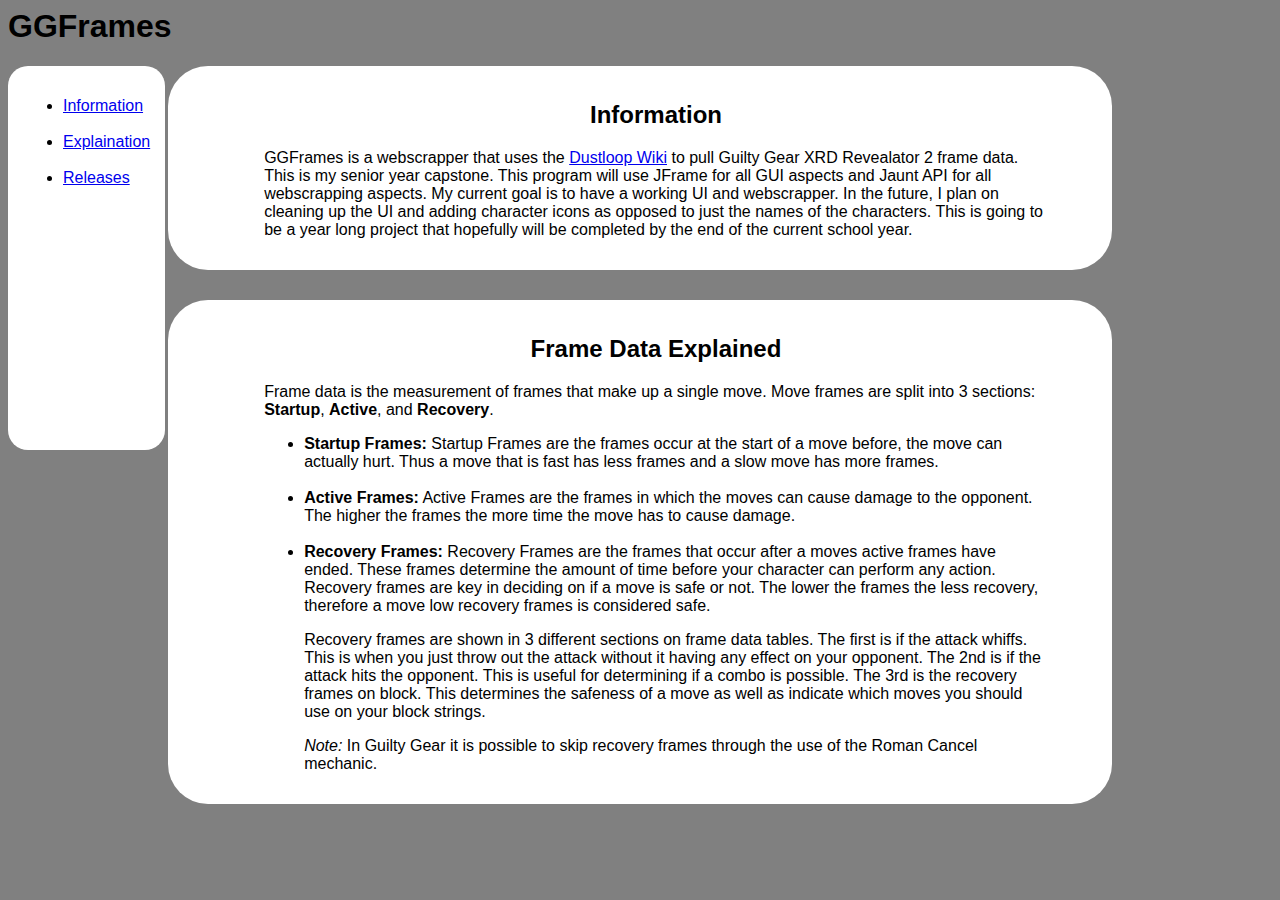
==== index.html @ 2b779cdb "Added Frame Data Explanation section" ====
<html>
	<head>
		<link rel="stylesheet" type="text/css" href="index.css"></link>
		<link rel="shortcut icon" type="image/x-icon" href="favicon.ico"></link>
		<title>GGFrames</title>
	</head>
	<body id = "body">
		<h1>GGFrames</h1>
		<div id="Sidebar">
			<ul>
				<li><a href="#Information">Information</a></li>
				<br>
				<li><a href="#Explaination">Explaination</a></li>
				<br>
				<li><a href="https://github.com/imaginatixnlxiv/GGFrames/releases">Releases</a></li>
			</ul>
		</div>
		<div class="Body_div">
			<h2 class="body_headers">Information</h2>
			<p>GGFrames is a webscrapper that uses the <a href="http://www.dustloop.com/wiki/index.php?title=GGXRD-R2/Frame_Data">Dustloop Wiki</a> to pull Guilty Gear
				XRD Revealator 2 frame data. 
				This is my senior year capstone. This program will use
				JFrame for all GUI aspects and Jaunt API for all webscrapping aspects.
				My current goal is to have a working UI and webscrapper. In the future, I plan on cleaning up
				the UI and adding character icons as opposed to just the names of the characters.
				This is going to be a year long project that hopefully will be completed by the end 
				of the current school year.</p>
		</div>
		<div class="spacer"></div>
		<div class="Body_div">
			<h2 class="body_headers">Frame Data Explained</h2>
			<p>Frame data is the measurement of frames that make up a single move. Move frames are split into 3 sections: <Strong>Startup</Strong>, <Strong>Active</Strong>, and <Strong>Recovery</Strong>.</p>
			<ul class="frame_sections">
				<li><Strong>Startup Frames:</Strong> Startup Frames are the frames occur at the start of a move before, the move can actually hurt. Thus a move that is fast has less frames and a slow move has more frames.</li>
				<br>
				<li><Strong>Active Frames:</Strong> Active Frames are the frames in which the moves can cause damage to the opponent. The higher the frames the more time the move has to cause damage.</li>
				<br>
				<li><Strong>Recovery Frames:</Strong> Recovery Frames are the frames that occur after a moves active frames have ended. These frames determine the amount of time before your character can perform any action. Recovery frames are key in deciding on if a move is safe or not. The lower the frames the less recovery, therefore a move low recovery frames is considered safe.</li>
				<p>Recovery frames are shown in 3 different sections on frame data tables. The first is if the attack whiffs. This is when you just throw out the attack without it having any effect on your opponent. The 2nd is if the attack hits the opponent. This is useful for determining if a combo is possible. The 3rd is the recovery frames on block. This determines the safeness of a move as well as indicate which moves you should use on your block strings.</p>
				<p> <i>Note:</i> In Guilty Gear it is possible to skip recovery frames through the use of the Roman Cancel mechanic.</p>
			</ul>
		</div>
	</body>
</html>
---- index.css ----
.body_headers
{
	text-align: center;
}
#page_header
{
	float:left;
	padding-bottom: 30px;
}
#body
{
	font-family: Helvetica;
}
#intro
{
	background-color: grey;
	text-align: center;
}

#body
{
	background-color: grey;
}

.Body_div
{
	background-color: white;
	text-align: left;
	width: 62%;
	/*height: 30%;*/
	margin: auto;
	border-radius:40px;
	padding: 15px;
	padding-right: 4em;
	padding-left: 6em;
	/*padding-top: 10px;
	padding-bottom: 20px;*/
}
.Spacer
{
	height: 30px;
}
.frame_sections
{
	text-align: left;
}
#Sidebar
{
	padding-top: 30px;
	float: left;
	background-color: white;
	height: 40%;
	/*width: 10%;*/
	padding: 15px;
	border-radius: 20px;
}
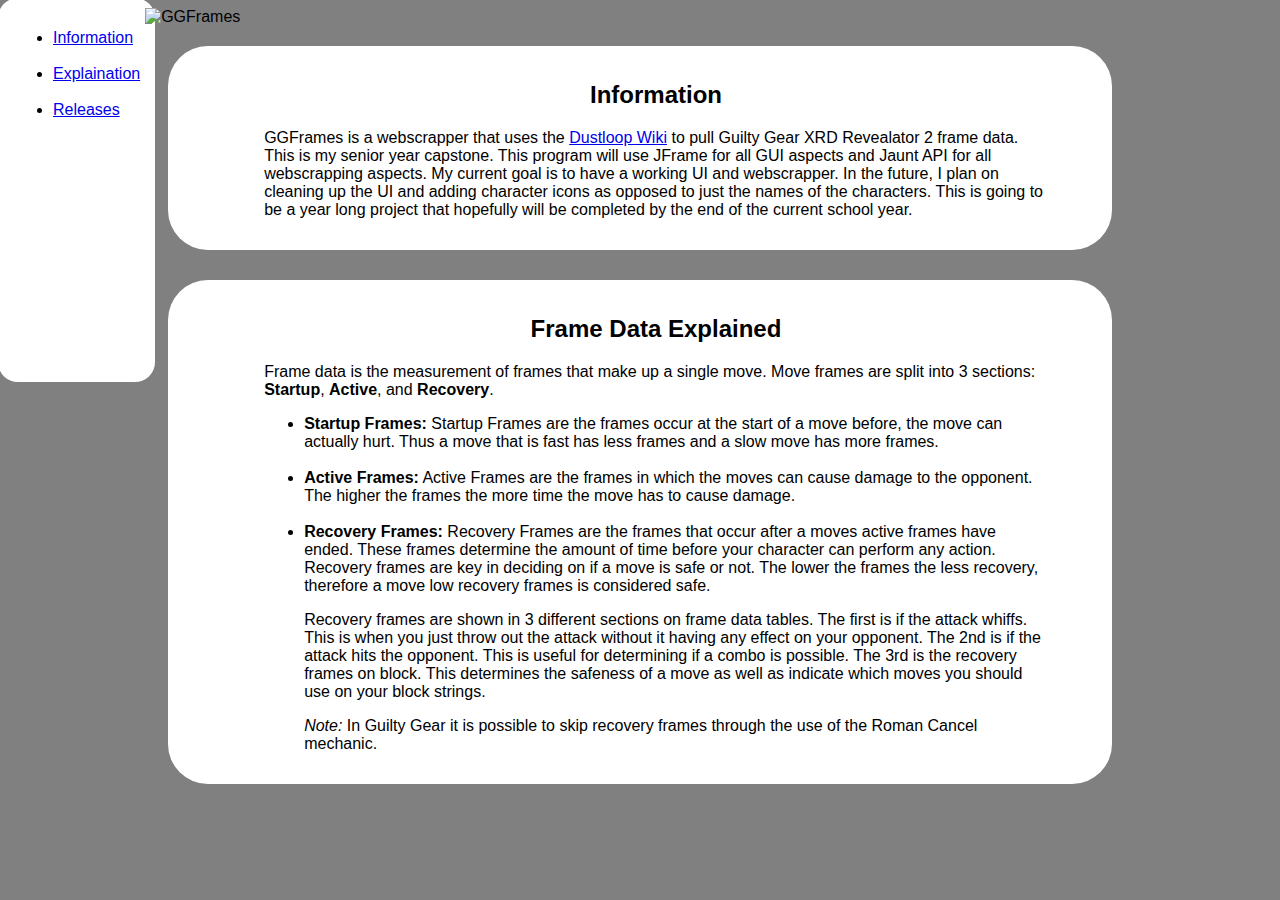
==== commit 3129f826: "Working with adding logo" ====
--- a/index.html
+++ b/index.html
@@ -6,7 +6,7 @@
 		<title>GGFrames</title>
 	</head>
 	<body id = "body">
-		<h1>GGFrames</h1>
+		<img id="Logo" src="GGLogo.png" alt="GGFrames"></img>
 		<div id="Sidebar">
 			<ul>
 				<li><a href="#Information">Information</a></li>
--- a/index.css
+++ b/index.css
@@ -53,4 +53,10 @@
 	/*width: 10%;*/
 	padding: 15px;
 	border-radius: 20px;
+	margin: -10px;
+}
+#Logo
+{
+	margin-bottom: 20px;
+	margin-right: 10px;
 }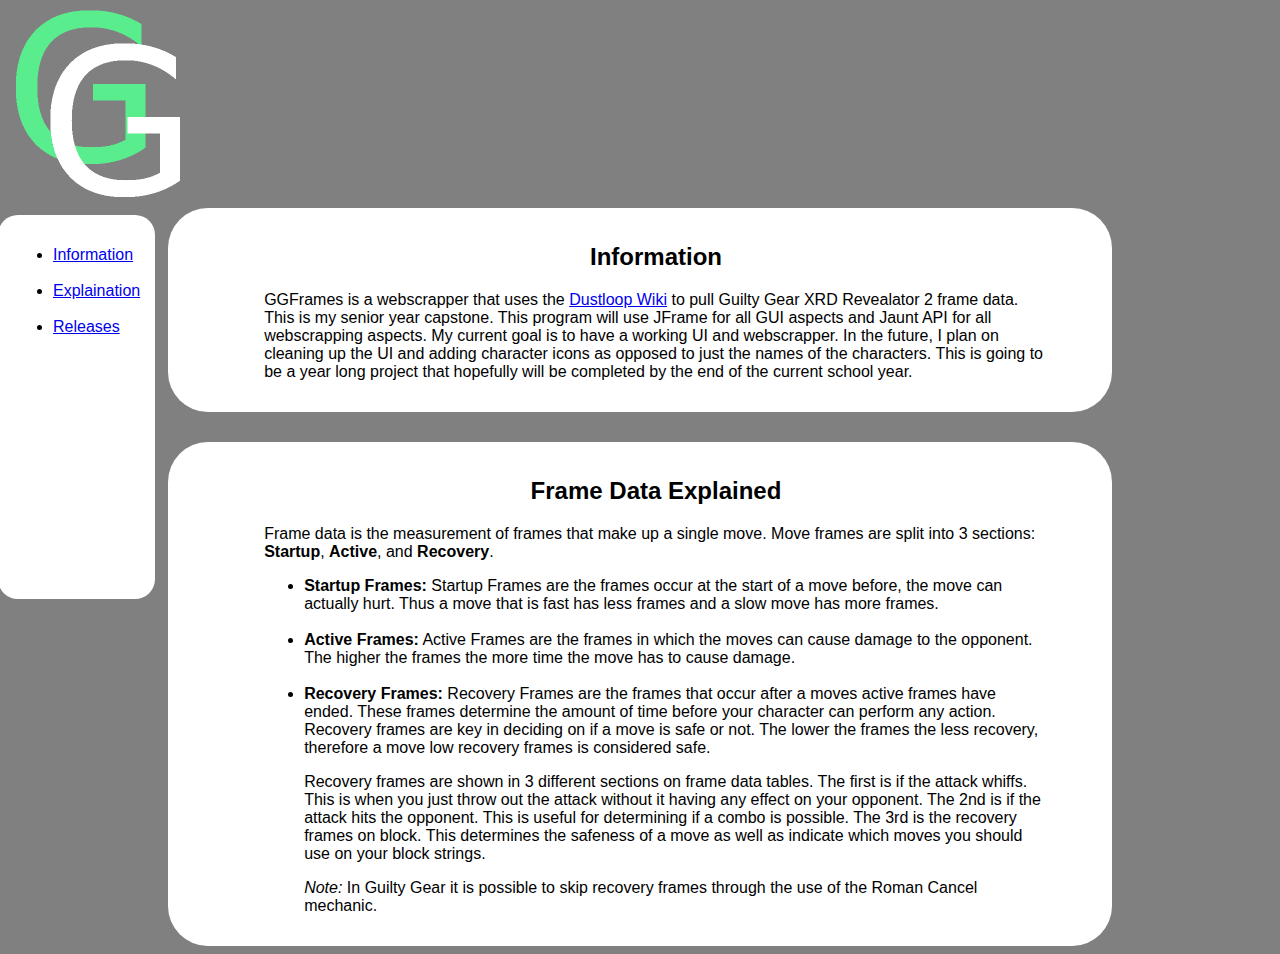
==== commit 8237849d: "Text edit" ====
--- a/index.html
+++ b/index.html
@@ -38,7 +38,7 @@
 				<br>
 				<li><Strong>Recovery Frames:</Strong> Recovery Frames are the frames that occur after a moves active frames have ended. These frames determine the amount of time before your character can perform any action. Recovery frames are key in deciding on if a move is safe or not. The lower the frames the less recovery, therefore a move low recovery frames is considered safe.</li>
 				<p>Recovery frames are shown in 3 different sections on frame data tables. The first is if the attack whiffs. This is when you just throw out the attack without it having any effect on your opponent. The 2nd is if the attack hits the opponent. This is useful for determining if a combo is possible. The 3rd is the recovery frames on block. This determines the safeness of a move as well as indicate which moves you should use on your block strings.</p>
-				<p> <i>Note:</i> In Guilty Gear it is possible to skip recovery frames through the use of the Roman Cancel mechanic.</p>
+				<p> <i>Note: </i>In Guilty Gear it is possible to skip recovery frames through the use of the Roman Cancel mechanic.</p>
 			</ul>
 		</div>
 	</body>
--- a/index.css
+++ b/index.css
@@ -54,9 +54,11 @@
 	padding: 15px;
 	border-radius: 20px;
 	margin: -10px;
+	margin-top:207px;
 }
 #Logo
 {
-	margin-bottom: 20px;
-	margin-right: 10px;
+ margin-left: -130px;
+ height: 200px;
+ width: 200px;
 }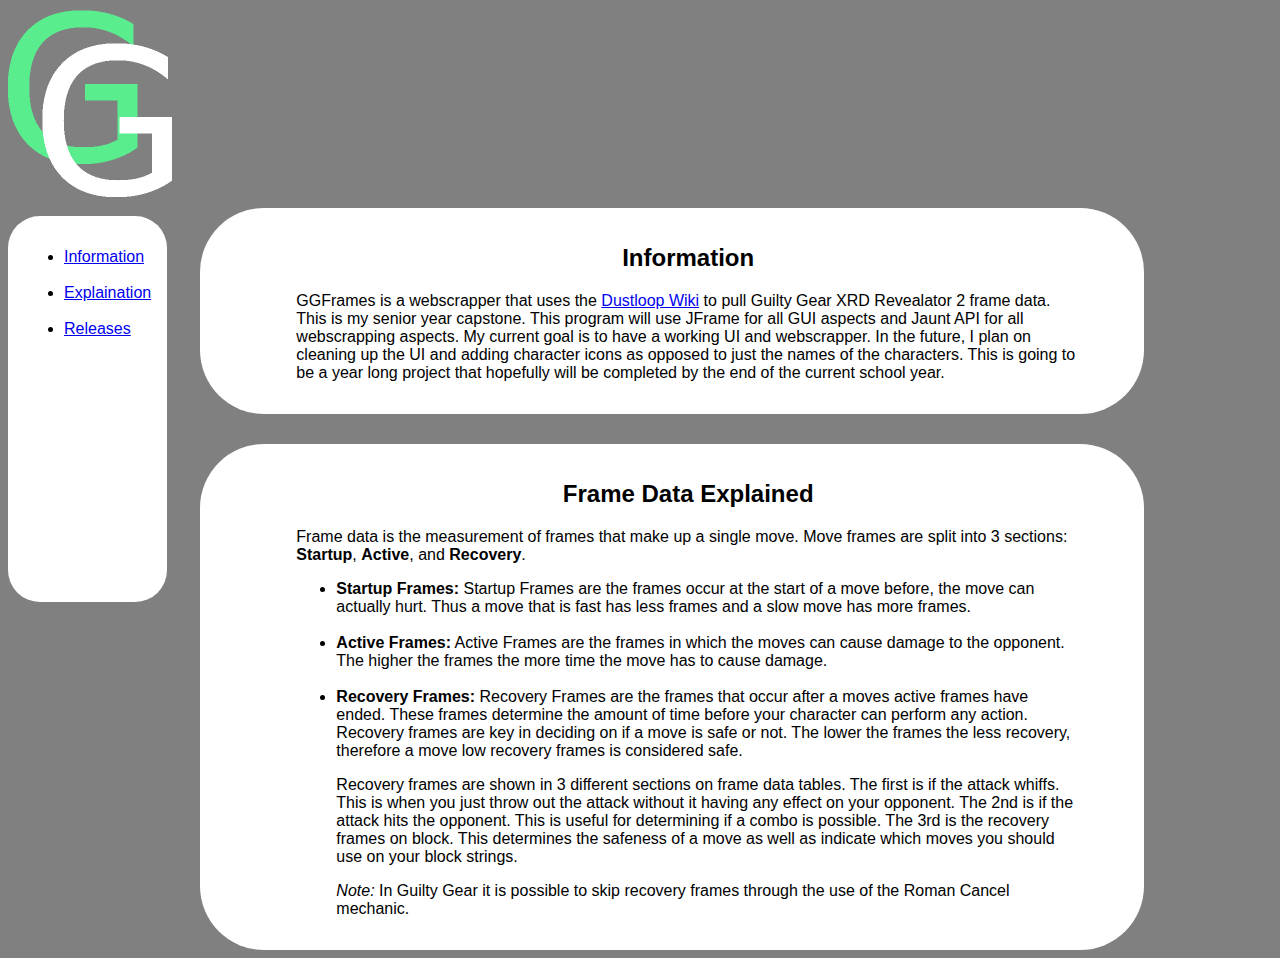
==== commit a4e75816: "Fixing weird github pages 404" ====
--- a/index.html
+++ b/index.html
@@ -28,7 +28,7 @@
 				of the current school year.</p>
 		</div>
 		<div class="spacer"></div>
-		<div class="Body_div">
+		<div class="Body_div" id="Explaination">
 			<h2 class="body_headers">Frame Data Explained</h2>
 			<p>Frame data is the measurement of frames that make up a single move. Move frames are split into 3 sections: <Strong>Startup</Strong>, <Strong>Active</Strong>, and <Strong>Recovery</Strong>.</p>
 			<ul class="frame_sections">
@@ -39,7 +39,7 @@
 				<li><Strong>Recovery Frames:</Strong> Recovery Frames are the frames that occur after a moves active frames have ended. These frames determine the amount of time before your character can perform any action. Recovery frames are key in deciding on if a move is safe or not. The lower the frames the less recovery, therefore a move low recovery frames is considered safe.</li>
 				<p>Recovery frames are shown in 3 different sections on frame data tables. The first is if the attack whiffs. This is when you just throw out the attack without it having any effect on your opponent. The 2nd is if the attack hits the opponent. This is useful for determining if a combo is possible. The 3rd is the recovery frames on block. This determines the safeness of a move as well as indicate which moves you should use on your block strings.</p>
 				<p> <i>Note: </i>In Guilty Gear it is possible to skip recovery frames through the use of the Roman Cancel mechanic.</p>
-			</ul>
+			</ul> 
 		</div>
 	</body>
 </html>--- a/index.css
+++ b/index.css
@@ -5,7 +5,7 @@
 #page_header
 {
 	float:left;
-	padding-bottom: 30px;
+	padding-bottom: 30em;
 }
 #body
 {
@@ -29,10 +29,11 @@
 	width: 62%;
 	/*height: 30%;*/
 	margin: auto;
-	border-radius:40px;
-	padding: 15px;
+	border-radius: 4em;
+	padding: 1em;
 	padding-right: 4em;
 	padding-left: 6em;
+	margin-right: 8em;
 	/*padding-top: 10px;
 	padding-bottom: 20px;*/
 }
@@ -46,19 +47,19 @@
 }
 #Sidebar
 {
-	padding-top: 30px;
+	padding-top: 3em;
 	float: left;
 	background-color: white;
 	height: 40%;
 	/*width: 10%;*/
-	padding: 15px;
-	border-radius: 20px;
-	margin: -10px;
-	margin-top:207px;
+	padding: 1em;
+	border-radius: 2em;
+	margin: 0em;
+	margin-top:13em;
 }
 #Logo
 {
- margin-left: -130px;
- height: 200px;
- width: 200px;
+ margin-left: -10em;
+ height: 12.5em;
+ width: 12.5em;
 }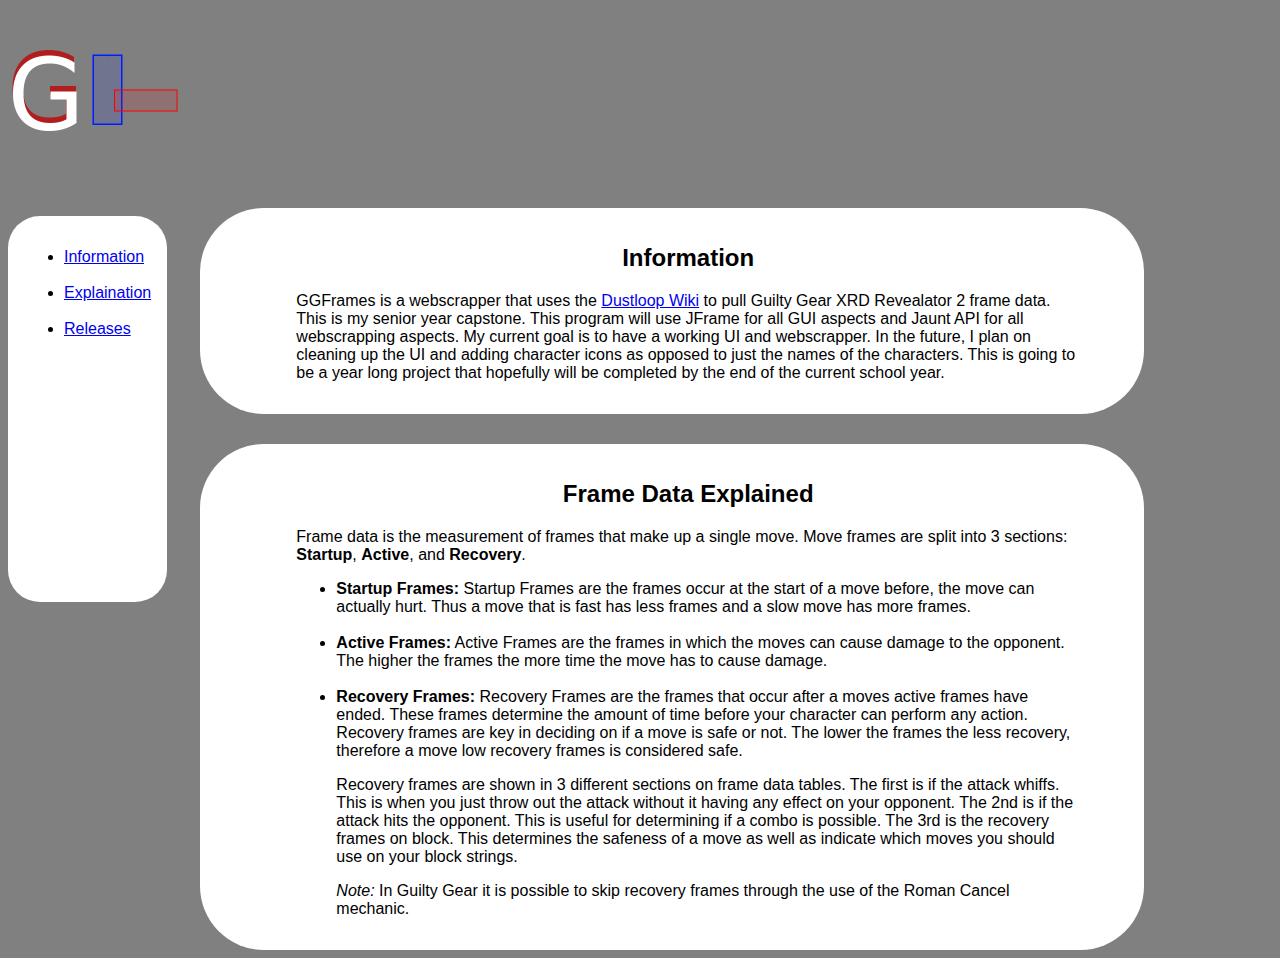
==== commit e3d88de2: "fixing github page" ====
--- a/index.html
+++ b/index.html
@@ -18,7 +18,8 @@
 		</div>
 		<div class="Body_div">
 			<h2 class="body_headers">Information</h2>
-			<p>GGFrames is a webscrapper that uses the <a href="http://www.dustloop.com/wiki/index.php?title=GGXRD-R2/Frame_Data">Dustloop Wiki</a> to pull Guilty Gear
+			<p>GGFrames is a webscrapper that uses the 
+            <a href="http://www.dustloop.com/wiki/index.php?title=GGXRD-R2/Frame_Data">Dustloop Wiki</a> to pull Guilty Gear
 				XRD Revealator 2 frame data. 
 				This is my senior year capstone. This program will use
 				JFrame for all GUI aspects and Jaunt API for all webscrapping aspects.
@@ -42,4 +43,4 @@
 			</ul> 
 		</div>
 	</body>
-</html>+</html>
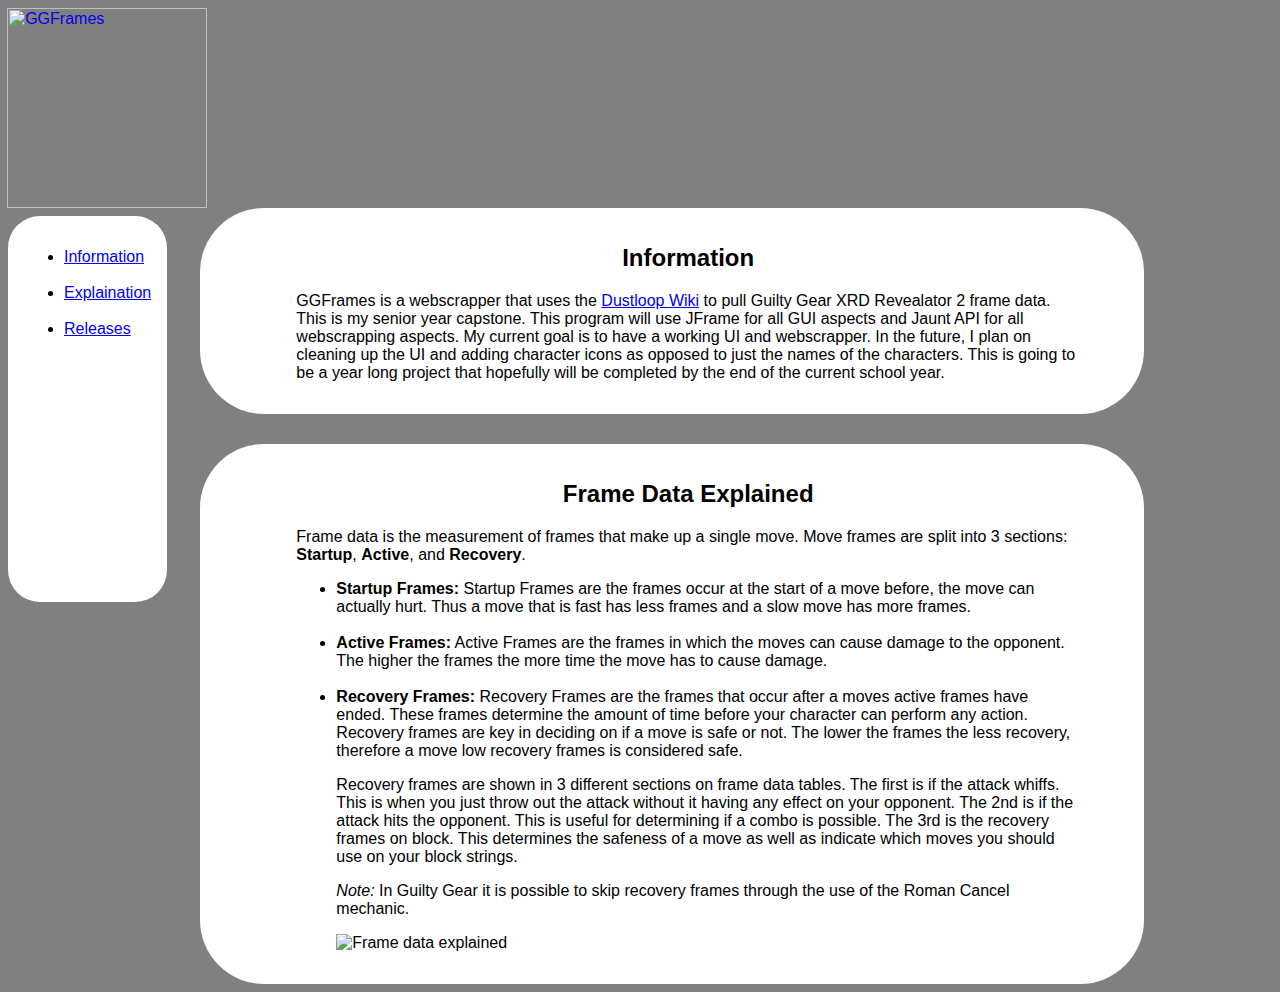
==== commit 243e20c3: "Various changes including the addition of an assets folder for organization" ====
--- a/index.html
+++ b/index.html
@@ -1,12 +1,12 @@
-
-<html>
+<html id = "top">
 	<head>
 		<link rel="stylesheet" type="text/css" href="index.css"></link>
 		<link rel="shortcut icon" type="image/x-icon" href="favicon.ico"></link>
+        <script src="index.js"></script>
 		<title>GGFrames</title>
 	</head>
 	<body id = "body">
-		<img id="Logo" src="GGLogo.png" alt="GGFrames"></img>
+        <a href="#top"><img id="Logo" src="assets/GGLogo.png" alt="GGFrames"></img></a>
 		<div id="Sidebar">
 			<ul>
 				<li><a href="#Information">Information</a></li>
@@ -31,15 +31,27 @@
 		<div class="spacer"></div>
 		<div class="Body_div" id="Explaination">
 			<h2 class="body_headers">Frame Data Explained</h2>
-			<p>Frame data is the measurement of frames that make up a single move. Move frames are split into 3 sections: <Strong>Startup</Strong>, <Strong>Active</Strong>, and <Strong>Recovery</Strong>.</p>
+			<p>Frame data is the measurement of frames that make up a single move. 
+            Move frames are split into 3 sections: <Strong>Startup</Strong>, <Strong>Active</Strong>, and <Strong>Recovery</Strong>.</p>
 			<ul class="frame_sections">
-				<li><Strong>Startup Frames:</Strong> Startup Frames are the frames occur at the start of a move before, the move can actually hurt. Thus a move that is fast has less frames and a slow move has more frames.</li>
+				<li><Strong>Startup Frames:</Strong> Startup Frames are the frames occur at the start of a move before, 
+                    the move can actually hurt. Thus a move that is fast has less frames and a slow move has more frames.</li>
 				<br>
-				<li><Strong>Active Frames:</Strong> Active Frames are the frames in which the moves can cause damage to the opponent. The higher the frames the more time the move has to cause damage.</li>
+				<li><Strong>Active Frames:</Strong> Active Frames are the frames in which the moves can cause damage to the opponent. 
+                    The higher the frames the more time the move has to cause damage.</li>
 				<br>
-				<li><Strong>Recovery Frames:</Strong> Recovery Frames are the frames that occur after a moves active frames have ended. These frames determine the amount of time before your character can perform any action. Recovery frames are key in deciding on if a move is safe or not. The lower the frames the less recovery, therefore a move low recovery frames is considered safe.</li>
-				<p>Recovery frames are shown in 3 different sections on frame data tables. The first is if the attack whiffs. This is when you just throw out the attack without it having any effect on your opponent. The 2nd is if the attack hits the opponent. This is useful for determining if a combo is possible. The 3rd is the recovery frames on block. This determines the safeness of a move as well as indicate which moves you should use on your block strings.</p>
+				<li><Strong>Recovery Frames:</Strong> Recovery Frames are the frames that occur after a moves active frames have ended. 
+                    These frames determine the amount of time before your character can perform any action. 
+                    Recovery frames are key in deciding on if a move is safe or not. 
+                    The lower the frames the less recovery, therefore a move low recovery frames is considered safe.</li>
+				<p>Recovery frames are shown in 3 different sections on frame data tables. 
+                The first is if the attack whiffs. 
+                This is when you just throw out the attack without it having any effect on your opponent. 
+                The 2nd is if the attack hits the opponent. This is useful for determining if a combo is possible. 
+                The 3rd is the recovery frames on block. 
+                This determines the safeness of a move as well as indicate which moves you should use on your block strings.</p>
 				<p> <i>Note: </i>In Guilty Gear it is possible to skip recovery frames through the use of the Roman Cancel mechanic.</p>
+                <img id="FrameData" src="assets/fdExplained.gif" alt="Frame data explained"/>
 			</ul> 
 		</div>
 	</body>
--- a/index.css
+++ b/index.css
@@ -62,4 +62,8 @@
  margin-left: -10em;
  height: 12.5em;
  width: 12.5em;
-}+}
+#FrameData
+{
+    float: center;
+}
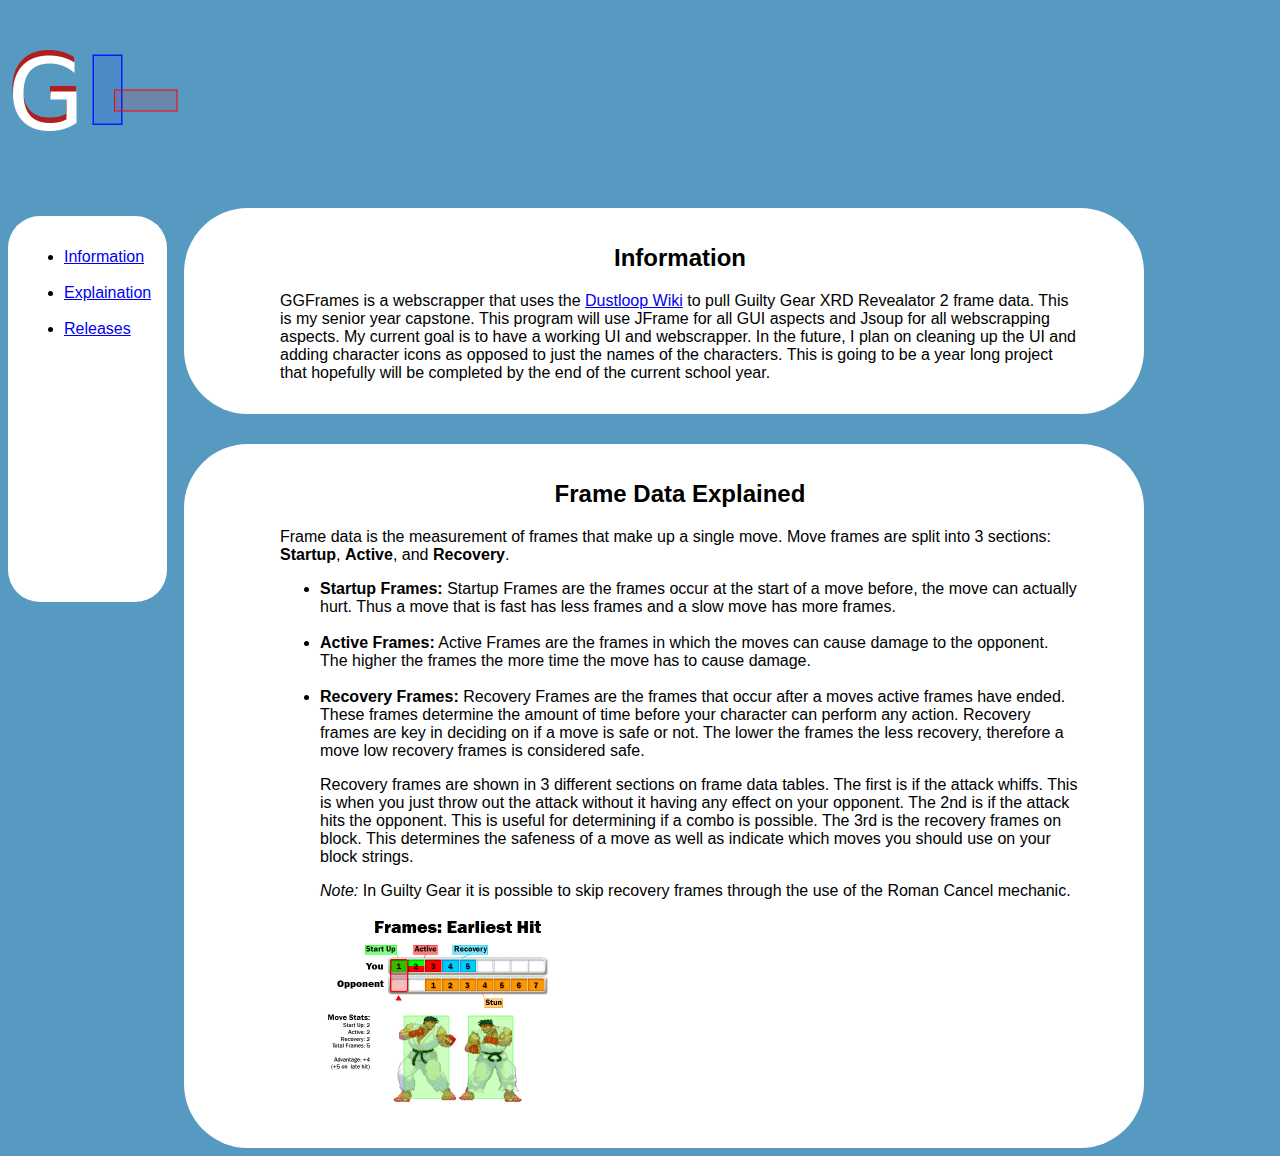
==== commit 01f0f281: "Minor updates" ====
--- a/index.html
+++ b/index.html
@@ -1,8 +1,7 @@
 <html id = "top">
 	<head>
 		<link rel="stylesheet" type="text/css" href="index.css"></link>
-		<link rel="shortcut icon" type="image/x-icon" href="favicon.ico"></link>
-        <script src="index.js"></script>
+		<link rel="shortcut icon" type="image/x-icon" href="assets/favicon.ico"></link>
 		<title>GGFrames</title>
 	</head>
 	<body id = "body">
@@ -22,7 +21,7 @@
             <a href="http://www.dustloop.com/wiki/index.php?title=GGXRD-R2/Frame_Data">Dustloop Wiki</a> to pull Guilty Gear
 				XRD Revealator 2 frame data. 
 				This is my senior year capstone. This program will use
-				JFrame for all GUI aspects and Jaunt API for all webscrapping aspects.
+				JFrame for all GUI aspects and Jsoup for all webscrapping aspects.
 				My current goal is to have a working UI and webscrapper. In the future, I plan on cleaning up
 				the UI and adding character icons as opposed to just the names of the characters.
 				This is going to be a year long project that hopefully will be completed by the end 
--- a/index.css
+++ b/index.css
@@ -13,20 +13,20 @@
 }
 #intro
 {
-	background-color: grey;
+	background-color: #579ac1;
 	text-align: center;
 }
 
 #body
 {
-	background-color: grey;
+	background-color: #579ac1;
 }
 
 .Body_div
 {
 	background-color: white;
 	text-align: left;
-	width: 62%;
+    width: 50em;
 	/*height: 30%;*/
 	margin: auto;
 	border-radius: 4em;
@@ -66,4 +66,6 @@
 #FrameData
 {
     float: center;
+    width:275px;
+    height: 200px;
 }
